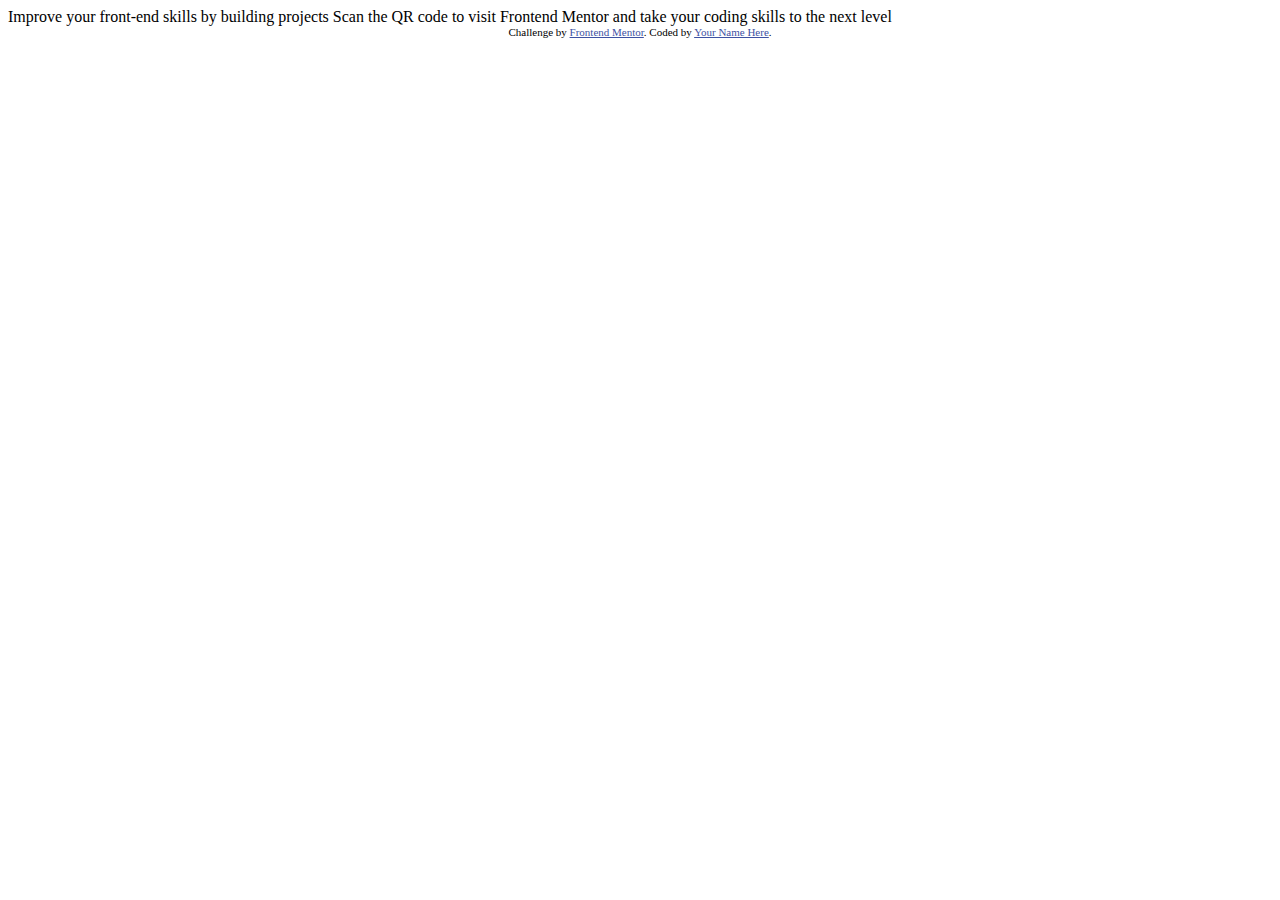
==== qr-code-component-main/index.html @ d9db066b "Initial commit" ====
<!DOCTYPE html>
<html lang="en">
<head>
  <meta charset="UTF-8">
  <meta name="viewport" content="width=device-width, initial-scale=1.0"> <!-- displays site properly based on user's device -->

  <link rel="icon" type="image/png" sizes="32x32" href="./images/favicon-32x32.png">
  
  <title>Frontend Mentor | QR code component</title>

  <!-- Feel free to remove these styles or customise in your own stylesheet 👍 -->
  <style>
    .attribution { font-size: 11px; text-align: center; }
    .attribution a { color: hsl(228, 45%, 44%); }
  </style>
</head>
<body>

  Improve your front-end skills by building projects

  Scan the QR code to visit Frontend Mentor and take your coding skills to the next level
  
  <div class="attribution">
    Challenge by <a href="https://www.frontendmentor.io?ref=challenge" target="_blank">Frontend Mentor</a>. 
    Coded by <a href="#">Your Name Here</a>.
  </div>
</body>
</html>
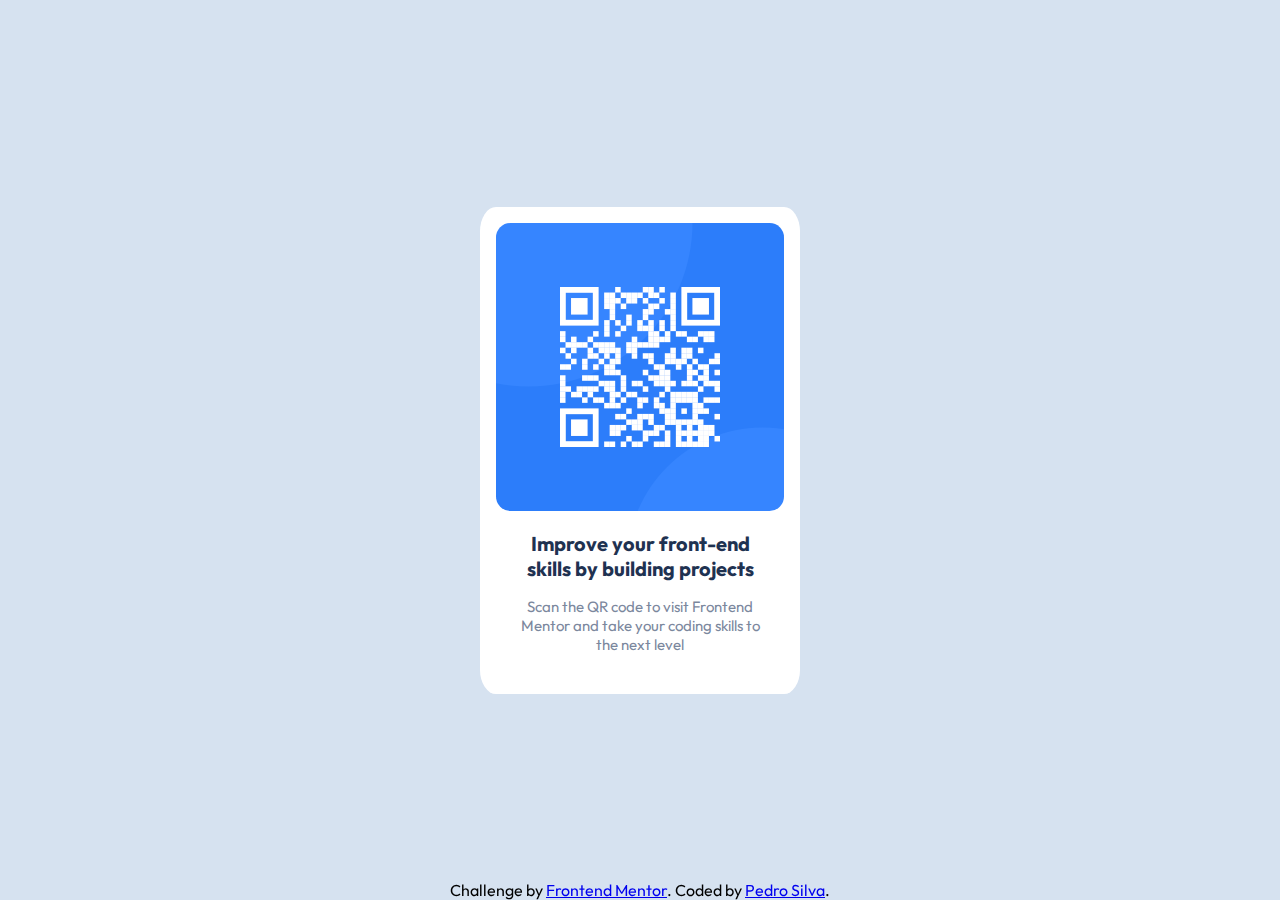
==== commit 51284ab8: "qr code component finished" ====
--- a/qr-code-component-main/index.html
+++ b/qr-code-component-main/index.html
@@ -5,24 +5,35 @@
   <meta name="viewport" content="width=device-width, initial-scale=1.0"> <!-- displays site properly based on user's device -->
 
   <link rel="icon" type="image/png" sizes="32x32" href="./images/favicon-32x32.png">
+  <link rel="stylesheet" href="style.css">
   
   <title>Frontend Mentor | QR code component</title>
 
   <!-- Feel free to remove these styles or customise in your own stylesheet 👍 -->
-  <style>
+  <!-- <style>
     .attribution { font-size: 11px; text-align: center; }
     .attribution a { color: hsl(228, 45%, 44%); }
-  </style>
+  </style> -->
 </head>
 <body>
 
-  Improve your front-end skills by building projects
+  <div class="card">
+    <div class="qr-code">
+      <img src="./images/image-qr-code.png" alt="QR Code">
+    </div>
+    <h1>
+      Improve your front-end skills by building projects
+    </h1>
+    <p>
+      Scan the QR code to visit Frontend Mentor and take your coding skills to the next level
+    </p>
+  </div>
 
-  Scan the QR code to visit Frontend Mentor and take your coding skills to the next level
+
   
   <div class="attribution">
     Challenge by <a href="https://www.frontendmentor.io?ref=challenge" target="_blank">Frontend Mentor</a>. 
-    Coded by <a href="#">Your Name Here</a>.
+    Coded by <a href="#">Pedro Silva</a>.
   </div>
 </body>
 </html>--- a/qr-code-component-main/style.css
+++ b/qr-code-component-main/style.css
@@ -0,0 +1,70 @@
+@import url('https://fonts.googleapis.com/css2?family=Outfit:wght@100..900&display=swap');
+
+* {
+    box-sizing: border-box;
+    padding: 0;
+    margin: 0;
+    /* outline: 1px dashed red; */
+    
+}
+
+:root {
+    /* Colors */
+    --color-white: #fff;
+    --color-light-gray: hsl(212,45%,89%);
+    --color-grayish-blue: hsl(220,15%,55%);
+    --color-dark-blue: hsl(218,44%,22%);
+
+    /* Typography */
+    --fs-p: 15px;
+
+    /* Font */
+    --ff: Outfit;
+    --fw-400: 400;
+    --fw-700: 700;
+}
+
+body {
+    display: flex;
+    flex-direction: column;
+    align-items: center;
+    justify-content: center;
+    background-color: var(--color-light-gray);
+    font-family: var(--ff);
+    min-height: 100vh;
+}
+
+.card {
+    max-width: 320px;
+    border-radius: 5%;
+    padding: 1rem;
+    text-align: center;
+    background-color: #fff;
+    
+}
+
+h1 {
+    font-weight: var(--fw-700);
+    color: var(--color-dark-blue);
+    font-size: 1.25rem;
+    padding: 1rem .75rem .5rem;
+}
+
+p {
+    padding: .5rem 1.25rem 1.5rem;
+    font-size: var(--fs-p);
+    font-weight: var(--fw-400);
+    color: var(--color-grayish-blue);
+}
+
+
+img {
+    width: 100%;
+    border-radius: 5%;
+}
+
+
+.attribution {
+    position: fixed;
+    bottom: 0;    
+}